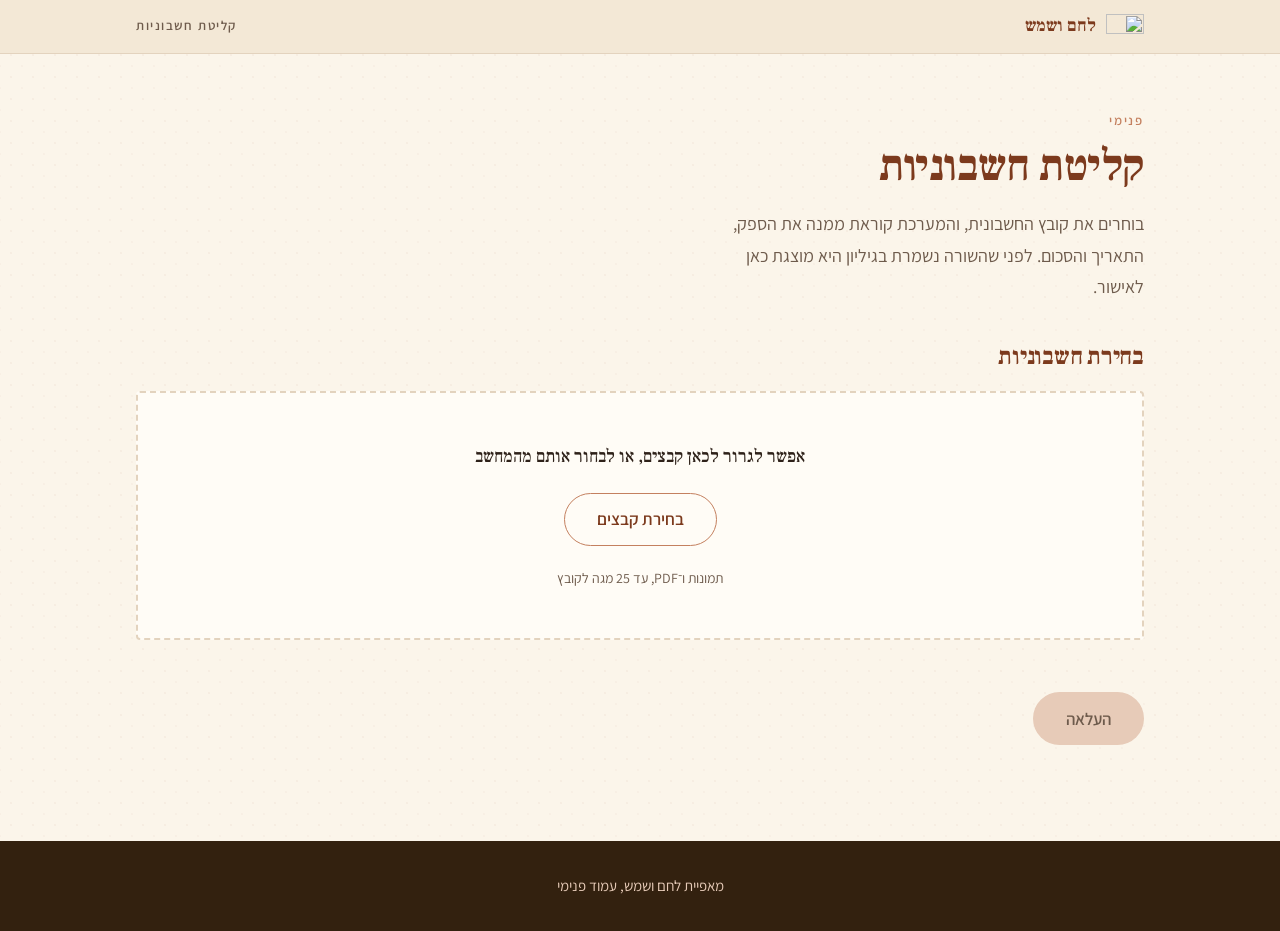
==== invoices-ty8knO3/index.html @ e580dd77 "fix: a duplicate is a final answer, not a failed save A duplicate came back as ok:false with a Hebre" ====
<!DOCTYPE html>
<html lang="he" dir="rtl">
<head>
<meta charset="UTF-8">
<meta name="viewport" content="width=device-width, initial-scale=1">
<title>קליטת חשבוניות | מאפיית לחם ושמש</title>
<meta name="robots" content="noindex, nofollow">
<link rel="preconnect" href="https://fonts.googleapis.com">
<link rel="preconnect" href="https://fonts.gstatic.com" crossorigin>
<link href="https://fonts.googleapis.com/css2?family=Assistant:wght@400;500;600&family=Frank+Ruhl+Libre:wght@500;700&display=swap" rel="stylesheet">
<!-- ?v= בסוף כל נכס: בלי זה הדפדפן מגיש invoices.js מהמטמון גם אחרי
     פריסה חדשה, וזה כבר עלה לנו בסבב בדיקה שלם שנראה כמו באג בשרת.
     מעלים את המספר בכל שינוי בקבצים האלה. -->
<link rel="stylesheet" href="../style.css?v=6">
<link rel="stylesheet" href="invoices.css?v=6">
</head>
<body>

<a class="skip" href="#pick">דילוג לבחירת הקבצים</a>

<!-- ========== סרגל עליון, זהה לאתר ========== -->
<header class="topbar">
  <div class="wrap topbar__inner">
    <a class="topbar__brand" href="../index.html">
      <img class="topbar__mark"
           src="https://res.cloudinary.com/j4gfglsu/image/upload/e_trim/c_crop,g_north,w_1.0,h_0.66/e_make_transparent:12/f_png,q_auto,w_160/lehem-veshemesh-bakery/logo-lehem-veshemesh.jpg"
           alt="" width="160" height="107">
      <span>לחם ושמש</span>
    </a>
    <p class="topbar__tag">קליטת חשבוניות</p>
  </div>
</header>

<main class="intake">
  <div class="wrap">

    <div class="intake__head">
      <p class="eyebrow">פנימי</p>
      <h1>קליטת חשבוניות</h1>
      <p class="intake__lede">
        <span class="only-touch">מצלמים את החשבונית או בוחרים קובץ,</span><span
          class="only-desk">בוחרים את קובץ החשבונית,</span>
        והמערכת קוראת ממנה את הספק, התאריך והסכום.
        לפני שהשורה נשמרת בגיליון היא מוצגת כאן לאישור.
      </p>
    </div>

    <!-- ================= שלב 1, בחירת קבצים ================= -->
    <section class="step" id="pick" aria-labelledby="pick-title">
      <h2 class="step__title" id="pick-title">בחירת חשבוניות</h2>

      <div class="drop" id="drop">
        <!-- שני נוסחים, אחד לכל סוג מכשיר. במחשב אין מצלמה שמפנים אל
             נייר, ולכן גם הכפתור וגם המשפט שמזכיר אותו יורדים. -->
        <p class="drop__text">
          <span class="only-touch">אפשר לצלם את החשבונית, או לבחור קובץ מהמכשיר</span>
          <span class="only-desk">אפשר לגרור לכאן קבצים, או לבחור אותם מהמחשב</span>
        </p>
        <div class="drop__actions">
          <button class="btn btn--solid" type="button" id="btn-camera">צילום חשבונית</button>
          <button class="btn btn--outline" type="button" id="btn-browse">בחירת קבצים</button>
        </div>
        <p class="drop__hint">תמונות ו־PDF, עד 25 מגה לקובץ</p>
      </div>

      <!-- שני שדות נפרדים. capture פותח מצלמה ישירות, ובלעדיו נפתחת גלריית הקבצים.
           בטלפון שדה אחד עם capture מסתיר את האפשרות לבחור קובץ קיים, ולכן שניים. -->
      <input class="visually-hidden" type="file" id="file-camera"
             accept="image/*" capture="environment" multiple>
      <input class="visually-hidden" type="file" id="file-browse"
             accept="image/*,application/pdf" multiple>

      <ul class="picked" id="picked"></ul>

      <p class="form__status" id="pick-status" role="status" aria-live="polite" hidden></p>

      <div class="step__foot">
        <button class="btn btn--solid" type="button" id="btn-upload" disabled>העלאה</button>
        <button class="btn btn--quiet" type="button" id="btn-clear" hidden>ניקוי הרשימה</button>
      </div>
    </section>

    <!-- ================= שלב 2, קריאה ================= -->
    <section class="step" id="work" aria-labelledby="work-title" hidden>
      <h2 class="step__title" id="work-title">המערכת קוראת את החשבוניות</h2>

      <div class="meter">
        <p class="meter__count" id="work-count">נקראו 0 מתוך 0</p>
        <div class="meter__track" role="progressbar" id="work-bar"
             aria-labelledby="work-title" aria-valuemin="0" aria-valuemax="100" aria-valuenow="0">
          <span class="meter__fill" id="work-fill"></span>
        </div>
        <p class="meter__note" id="work-note">שולחים את הקבצים</p>
      </div>

      <ul class="worklist" id="worklist"></ul>

      <p class="form__status" id="work-status" role="status" aria-live="polite" hidden></p>

      <div class="step__foot">
        <button class="btn btn--outline" type="button" id="btn-recheck" hidden>בדיקה שוב</button>
      </div>
    </section>

    <!-- ================= שלב 3, אישור ================= -->
    <section class="step" id="review" aria-labelledby="review-title" hidden>
      <h2 class="step__title" id="review-title">אישור לפני שמירה</h2>
      <p class="step__lede" id="review-lede"></p>

      <ul class="reviewlist" id="reviewlist"></ul>

      <p class="form__status" id="review-status" role="status" aria-live="polite" hidden></p>

      <div class="step__foot">
        <button class="btn btn--solid" type="button" id="btn-confirm">אישור ושמירה בגיליון</button>
      </div>
    </section>

    <!-- ================= שלב 4, סיום ================= -->
    <section class="step" id="done" aria-labelledby="done-title" hidden>
      <h2 class="step__title" id="done-title">נשמר</h2>
      <p class="step__lede" id="done-lede"></p>
      <ul class="donelist" id="donelist"></ul>
      <div class="step__foot">
        <button class="btn btn--solid" type="button" id="btn-again">קליטת חשבוניות נוספות</button>
      </div>
    </section>

  </div>
</main>

<!-- ========== הגדלת חשבונית ==========
     נפתח מלחיצה על התמונה בכרטיס האישור. בלי זה אי אפשר לקרוא
     את הספרות שצריך לאשר, וזו כל הנקודה של המסך הזה.

     לוח מעוגן על חצי מסך ולא מודאל: שאר העמוד נשאר גלוי ופעיל,
     כדי שאפשר יהיה להקליד מהתמונה לשדות בלי לסגור אותה. לכן
     aria-modal הוא false, אחרת קורא מסך היה מכריז שכל השאר חסום. -->
<div class="lightbox" id="lightbox" role="dialog" aria-modal="false" aria-label="החשבונית בהגדלה" hidden>
  <div class="lightbox__bar">
    <button class="lightbox__btn" type="button" id="lb-zoom">גודל מלא</button>
    <button class="lightbox__btn" type="button" id="lb-close">סגירה</button>
  </div>
  <div class="lightbox__stage" id="lb-stage">
    <img id="lb-img" alt="">
    <iframe id="lb-doc" title="החשבונית" hidden></iframe>
  </div>
</div>

<footer class="foot foot--slim">
  <div class="wrap">
    <p class="foot__tag">מאפיית לחם ושמש, עמוד פנימי</p>
  </div>
</footer>

<script src="invoices.js?v=6" defer></script>

</body>
</html>
---- style.css ----
/* ==========================================================================
   מאפיית לחם ושמש
   עיצוב מבוסס נייד תחילה. ללא אנימציות.
   שתי משפחות פונטים: Frank Ruhl Libre לכותרות, Assistant לגוף הטקסט.
   ========================================================================== */

:root {
  /* צבעים */
  --paper:      #FBF5EA;  /* פשתן חם, רקע ראשי */
  --paper-warm: #F3E8D6;  /* פשתן כהה יותר, רצועות */
  --card:       #FFFCF6;  /* קרמיקה, כרטיסים וטפסים */
  --brick:      #9A4A26;  /* לבנה שרופה, מהכיתוב בלוגו */
  --brick-deep: #7C3A1D;
  --clay:       #C4805F;  /* חמר, מהשמש בלוגו */
  --clay-pale:  #E7CBB8;
  --crust:      #C98A3C;  /* קרום אפוי */
  --ink:        #2E2119;  /* חום כהה, טקסט */
  --ink-soft:   #6E5B4C;  /* חום עמום, טקסט משני */
  --line:       #E3D3BE;  /* קווי הפרדה */
  --dark:       #33210F;  /* פוטר */

  /* טיפוגרפיה */
  --display: "Frank Ruhl Libre", "Times New Roman", serif;
  --body: "Assistant", "Segoe UI", sans-serif;

  /* מרווחים */
  --gap: 1.25rem;
  --pad-y: 4.5rem;
  --wrap: 68rem;
  --radius: 4px;
}

/* ---------- איפוס ---------- */
*, *::before, *::after { box-sizing: border-box; }

html { -webkit-text-size-adjust: 100%; scroll-behavior: auto; }

body {
  margin: 0;
  background-color: var(--paper);
  /* מרקם נייר עדין, ללא תמונות חיצוניות */
  background-image:
    radial-gradient(rgba(154, 74, 38, 0.045) 1px, transparent 1px),
    radial-gradient(rgba(154, 74, 38, 0.03) 1px, transparent 1px);
  background-size: 22px 22px, 22px 22px;
  background-position: 0 0, 11px 11px;
  color: var(--ink);
  font-family: var(--body);
  font-size: 1.0625rem;
  line-height: 1.75;
  font-weight: 400;
}

img { max-width: 100%; height: auto; display: block; }

h1, h2, h3 {
  font-family: var(--display);
  font-weight: 700;
  line-height: 1.2;
  margin: 0;
  color: var(--brick-deep);
  letter-spacing: -0.01em;
}

h2 { font-size: clamp(1.75rem, 6vw, 2.5rem); }
h3 { font-size: 1.25rem; font-weight: 500; }

p { margin: 0 0 1.1em; }
p:last-child { margin-bottom: 0; }

a { color: var(--brick); }

:focus-visible {
  outline: 2px solid var(--brick);
  outline-offset: 3px;
}

.skip {
  position: absolute;
  width: 1px;
  height: 1px;
  overflow: hidden;
  clip-path: inset(50%);
  white-space: nowrap;
  background: var(--brick);
  color: var(--paper);
  padding: 0.75rem 1rem;
  z-index: 10;
}
.skip:focus {
  position: static;
  width: auto;
  height: auto;
  clip-path: none;
  display: inline-block;
}

/* ---------- עוגן פריסה ---------- */
.wrap {
  width: 100%;
  max-width: var(--wrap);
  margin-inline: auto;
  padding-inline: 1.5rem;
}

.eyebrow {
  font-family: var(--body);
  font-size: 0.8125rem;
  font-weight: 600;
  letter-spacing: 0.14em;
  color: var(--clay);
  margin: 0 0 0.5rem;
}

/* ---------- כפתורים ---------- */
.btn {
  display: inline-block;
  font-family: var(--body);
  font-size: 1.0625rem;
  font-weight: 600;
  text-decoration: none;
  padding: 0.9rem 2rem;
  border-radius: 999px;
  border: 1px solid transparent;
  cursor: pointer;
}

.btn--solid {
  background: var(--brick);
  color: var(--paper);
  width: 100%;
}
.btn--solid:hover { background: var(--brick-deep); }

.btn--light {
  background: var(--paper);
  color: var(--brick-deep);
}
.btn--light:hover { background: #FFFFFF; }

/* ---------- סרגל עליון ---------- */
.topbar {
  background: var(--paper-warm);
  border-bottom: 1px solid var(--line);
}

.topbar__inner {
  display: flex;
  align-items: center;
  justify-content: space-between;
  gap: 1rem;
  padding-block: 0.7rem;
}

.topbar__brand {
  display: flex;
  align-items: center;
  gap: 0.6rem;
  text-decoration: none;
  color: var(--brick-deep);
  font-family: var(--display);
  font-weight: 700;
  font-size: 1.1rem;
}

.topbar__mark { width: 38px; height: auto; }

.topbar__phone {
  font-weight: 600;
  font-size: 0.95rem;
  text-decoration: none;
  color: var(--brick);
  direction: ltr;
}

/* ---------- כותרת ראשית ---------- */
.hero {
  padding-block: 3.5rem 3rem;
  text-align: center;
  border-bottom: 1px solid var(--line);
}

.hero__logo {
  width: 150px;
  margin-inline: auto;
  margin-bottom: 1.5rem;
}

.hero__title {
  font-size: clamp(2.25rem, 11vw, 4rem);
  color: var(--brick-deep);
}

.hero__lede {
  font-size: clamp(1.125rem, 4.5vw, 1.375rem);
  color: var(--ink);
  margin: 0.9rem auto 0;
  max-width: 40ch;
}

.hero__meta {
  margin-top: 1.4rem;
  font-size: 0.9375rem;
  letter-spacing: 0.06em;
  color: var(--ink-soft);
}

/* ---------- על המאפייה ---------- */
.about { padding-block: var(--pad-y); }

.about__grid { display: grid; gap: 2.5rem; }

.about__text p {
  color: var(--ink-soft);
  max-width: 46ch;
}

.about__text h2 { margin-bottom: 1.25rem; }

.about__figure { margin: 0; }

.about__figure img {
  width: 100%;
  border-radius: var(--radius);
}

/* ---------- באנר משלוחים ---------- */
.delivery {
  background: var(--brick);
  color: var(--paper);
  padding-block: var(--pad-y);
}

.delivery__flag {
  display: inline-block;
  font-size: 0.8125rem;
  font-weight: 600;
  letter-spacing: 0.2em;
  background: var(--clay-pale);
  color: var(--brick-deep);
  padding: 0.3rem 0.9rem;
  border-radius: 999px;
  margin: 0 0 1.1rem;
}

.delivery__title {
  color: var(--paper);
  font-size: clamp(2.25rem, 10vw, 3.5rem);
}

.delivery__sub {
  color: var(--clay-pale);
  font-size: 1.125rem;
  margin-top: 0.75rem;
  max-width: 34ch;
}

.delivery__list {
  margin: 2.5rem 0 2.5rem;
  display: grid;
  gap: 0;
}

.delivery__item {
  padding-block: 1.1rem;
  border-top: 1px solid rgba(251, 245, 234, 0.28);
}
.delivery__item:last-child { border-bottom: 1px solid rgba(251, 245, 234, 0.28); }

.delivery__item dt {
  font-size: 0.8125rem;
  font-weight: 600;
  letter-spacing: 0.1em;
  color: var(--clay-pale);
  margin-bottom: 0.15rem;
}

.delivery__item dd {
  margin: 0;
  font-family: var(--display);
  font-size: 1.1875rem;
  font-weight: 500;
  line-height: 1.5;
}

/* תרשים אזור החלוקה */
.areamap {
  margin: 0 0 2.5rem;
  max-width: 32rem;
  background: var(--paper);
  border-radius: var(--radius);
  padding: 1.25rem 1.25rem 1.1rem;
}

/* direction ltr כדי שעיגון הטקסט בתרשים יימדד לפי הצירים ולא לפי כיוון הכתיבה */
.areamap__svg { width: 100%; height: auto; display: block; direction: ltr; }

.areamap__area { fill: rgba(196, 128, 95, 0.16); }

.areamap__street {
  stroke: var(--clay);
  stroke-width: 2.5;
  stroke-linecap: round;
}

.areamap__alley {
  stroke: var(--clay);
  stroke-width: 1.5;
  stroke-dasharray: 3 5;
  opacity: 0.7;
}

.areamap__name {
  font-family: var(--body);
  font-size: 13px;
  font-weight: 600;
  fill: var(--ink-soft);
}

.areamap__pin {
  fill: var(--brick);
  stroke: var(--paper);
  stroke-width: 3;
}

.areamap__here {
  font-family: var(--body);
  font-size: 12px;
  font-weight: 600;
  fill: var(--brick);
}

.areamap__caption {
  margin-top: 0.85rem;
  font-size: 0.8125rem;
  line-height: 1.55;
  color: var(--ink-soft);
}

/* ---------- מוצרים ---------- */
.menu { padding-block: var(--pad-y); }

.menu__head { margin-bottom: 2rem; }

.menu__hint {
  margin-top: 0.75rem;
  font-size: 0.875rem;
  color: var(--ink-soft);
  letter-spacing: 0.06em;
}

.carousel {
  overflow-x: auto;
  scroll-snap-type: x mandatory;
  scrollbar-width: thin;
  scrollbar-color: var(--clay-pale) transparent;
  padding-block-end: 1rem;
}

.carousel__track {
  display: flex;
  gap: 1.25rem;
  list-style: none;
  margin: 0;
  padding: 0 1.5rem;
}

.card {
  flex: 0 0 78%;
  max-width: 20rem;
  scroll-snap-align: center;
  background: var(--card);
  border: 1px solid var(--line);
  border-radius: var(--radius);
  overflow: hidden;
  display: flex;
  flex-direction: column;
}

.card__media { position: relative; }

.card__media img {
  width: 100%;
  aspect-ratio: 4 / 5;
  object-fit: cover;
}

.ribbon {
  position: absolute;
  inset-block-end: 1rem;
  inset-inline-start: 0;
  margin: 0;
  background: var(--brick);
  color: var(--paper);
  font-family: var(--display);
  font-weight: 700;
  font-size: 1.25rem;
  line-height: 1;
  padding: 0.55rem 1.1rem 0.6rem;
  border-start-end-radius: 999px;
  border-end-end-radius: 999px;
}

.ribbon span { font-size: 0.875em; font-weight: 500; }

.card__body {
  padding: 1.25rem 1.25rem 1.5rem;
  display: flex;
  flex-direction: column;
  gap: 0.35rem;
  flex: 1;
}

.card__body h3 { color: var(--ink); }

.card__note {
  margin: 0;
  font-size: 0.9375rem;
  color: var(--clay);
  font-weight: 600;
}

/* ---------- פרטים מעשיים ---------- */
.info {
  padding-block: var(--pad-y);
  background: var(--paper-warm);
  border-block: 1px solid var(--line);
}

.info__grid {
  margin: 2.25rem 0 0;
  display: grid;
  gap: 0;
}

.info__item {
  padding-block: 1.25rem;
  border-top: 1px solid var(--line);
}
.info__item:last-child { border-bottom: 1px solid var(--line); }

.info__item dt {
  font-size: 0.8125rem;
  font-weight: 600;
  letter-spacing: 0.1em;
  color: var(--clay);
  margin-bottom: 0.2rem;
}

.info__item dd {
  margin: 0;
  font-family: var(--display);
  font-size: 1.125rem;
  font-weight: 500;
  line-height: 1.6;
  color: var(--ink);
}

.info__item a { color: var(--brick); text-decoration-thickness: 1px; }

/* ---------- טופס ---------- */
.order { padding-block: var(--pad-y); }

.order__head { margin-bottom: 2.25rem; }

.order__sub {
  margin-top: 1rem;
  font-size: 1.0625rem;
  color: var(--ink);
  max-width: 42ch;
}

.order__note {
  font-size: 0.9375rem;
  color: var(--ink-soft);
  max-width: 42ch;
}

.form {
  background: var(--card);
  border: 1px solid var(--line);
  border-radius: var(--radius);
  padding: 1.75rem 1.5rem 2rem;
  display: grid;
  gap: 1.5rem;
}

.field { display: grid; gap: 0.4rem; }

.field label,
.picker legend {
  font-size: 0.875rem;
  font-weight: 600;
  letter-spacing: 0.06em;
  color: var(--ink-soft);
}

.field input {
  font-family: var(--body);
  font-size: 1.0625rem;
  color: var(--ink);
  background: var(--paper);
  border: 1px solid var(--line);
  border-radius: var(--radius);
  padding: 0.8rem 0.9rem;
  width: 100%;
}

.field input:focus { border-color: var(--clay); }

.field__hint {
  margin: 0;
  font-size: 0.875rem;
  color: var(--ink-soft);
  line-height: 1.5;
}

.picker {
  border: 0;
  margin: 0;
  padding: 0.5rem 0 0;
}

.picker legend {
  padding: 0;
  margin-bottom: 0.75rem;
}

.picker__row:first-of-type { border-top: 1px solid var(--line); }

.picker__row {
  display: flex;
  align-items: center;
  justify-content: space-between;
  gap: 1rem;
  padding-block: 0.9rem;
  border-bottom: 1px solid var(--line);
}
.picker__row:last-child { border-bottom: 0; padding-bottom: 0; }

.picker__label {
  display: grid;
  gap: 0.1rem;
  cursor: pointer;
}

.picker__name {
  font-family: var(--display);
  font-size: 1.125rem;
  font-weight: 500;
  color: var(--ink);
  letter-spacing: 0;
}

.picker__price {
  font-size: 0.9375rem;
  color: var(--ink-soft);
}

.picker__tag {
  font-size: 0.8125rem;
  font-weight: 600;
  color: var(--clay);
}

.picker__qty {
  font-family: var(--body);
  font-size: 1.0625rem;
  text-align: center;
  width: 4.5rem;
  flex: 0 0 auto;
  color: var(--ink);
  background: var(--paper);
  border: 1px solid var(--line);
  border-radius: var(--radius);
  padding: 0.6rem 0.4rem;
}

.picker__qty:focus { border-color: var(--clay); }

/* ---------- פוטר ---------- */
.foot {
  background: var(--dark);
  color: var(--paper);
  padding-block: 3.5rem;
}

.foot__inner { display: grid; gap: 2.5rem; }

/* הלוגו על מדבקת נייר בהירה, כמו על שקית */
.foot__mark {
  width: 132px;
  background: var(--paper);
  border-radius: var(--radius);
  padding: 1.25rem 1.5rem;
  margin-bottom: 1.25rem;
}

.foot__tag {
  color: var(--clay-pale);
  font-size: 0.9375rem;
  margin: 0;
}

.foot__details {
  margin: 0;
  display: grid;
  gap: 1.4rem;
}

.foot__details dt {
  font-size: 0.75rem;
  font-weight: 600;
  letter-spacing: 0.12em;
  color: var(--clay);
  margin-bottom: 0.2rem;
}

.foot__details dd {
  margin: 0;
  font-size: 1rem;
  line-height: 1.6;
}

.foot__details a { color: var(--paper); text-decoration-thickness: 1px; }

/* ==========================================================================
   טאבלט
   ========================================================================== */
@media (min-width: 40rem) {
  :root { --pad-y: 6rem; }

  .wrap { padding-inline: 2.5rem; }

  .carousel__track { padding-inline: 2.5rem; }

  .card { flex-basis: 48%; }

  .delivery__list {
    grid-template-columns: 1fr 1fr;
    column-gap: 2.5rem;
  }

  .delivery__item:nth-last-child(2) { border-bottom: 1px solid rgba(251, 245, 234, 0.28); }

  .info__grid {
    grid-template-columns: 1fr 1fr;
    column-gap: 3rem;
  }

  .info__item:nth-last-child(2) { border-bottom: 1px solid var(--line); }

  .form { padding: 2.25rem 2rem 2.5rem; }

  .btn--solid { width: auto; justify-self: start; }

  .foot__details {
    grid-template-columns: 1fr 1fr;
    gap: 1.75rem 2.5rem;
  }
}

/* ==========================================================================
   דסקטופ
   ========================================================================== */
@media (min-width: 64rem) {
  :root { --pad-y: 7.5rem; }

  body { font-size: 1.125rem; }

  .hero { padding-block: 5.5rem 4.5rem; }
  .hero__logo { width: 240px; }

  .about__grid {
    grid-template-columns: 1fr 1.1fr;
    align-items: center;
    gap: 4.5rem;
  }

  .delivery__list {
    grid-template-columns: repeat(3, 1fr);
    column-gap: 3rem;
  }

  .delivery__item:nth-last-child(3) { border-bottom: 1px solid rgba(251, 245, 234, 0.28); }

  .menu__head { display: flex; align-items: baseline; gap: 1.5rem; flex-wrap: wrap; }
  .menu__head .eyebrow { margin-bottom: 0; }
  .menu__hint { margin-top: 0; margin-inline-start: auto; }

  .carousel__track {
    padding-inline: max(2.5rem, calc((100vw - var(--wrap)) / 2 + 2.5rem));
  }

  .card { flex-basis: 22rem; }

  .info__grid {
    grid-template-columns: repeat(3, 1fr);
    column-gap: 3.5rem;
  }

  .info__item:nth-last-child(3) { border-bottom: 1px solid var(--line); }

  .order__wrap {
    display: grid;
    grid-template-columns: 1fr 1.25fr;
    gap: 4.5rem;
    align-items: start;
  }

  .order__head { margin-bottom: 0; position: sticky; top: 3rem; }

  .foot__inner {
    grid-template-columns: 1fr 1.4fr;
    gap: 4rem;
    align-items: start;
  }

  .foot__details { grid-template-columns: 1fr 1fr; }
}

/* ---------- הדפסה ---------- */
@media print {
  body { background: #FFFFFF; color: #000000; }
  .topbar, .carousel, .form, .skip, .btn { display: none; }
  .delivery { background: #FFFFFF; color: #000000; }
  .delivery__title, .delivery__sub, .delivery__item dt { color: #000000; }
  .delivery__item { border-color: #999999; }
}

/* שדה המלכודת. מוסתר בלי display none, כדי שבוט שקורא את ה DOM
   ימלא אותו בכל זאת. אותה שיטה כמו קישור הדילוג, בלי לגרום לגלישה. */
.honeypot {
  position: absolute;
  width: 1px;
  height: 1px;
  overflow: hidden;
  clip-path: inset(50%);
  white-space: nowrap;
}

/* ---------- הודעת מצב של טופס ההזמנה ---------- */
.form__status {
  margin: 0;
  font-size: 0.9375rem;
  line-height: 1.6;
  color: var(--ink-soft);
  background: var(--paper);
  border: 1px solid var(--line);
  border-right: 3px solid var(--clay);
  border-radius: var(--radius);
  padding: 0.85rem 1rem;
}

.form__status--ok {
  color: var(--ink);
  border-right-color: var(--brick);
}

.form__status--error {
  color: var(--brick-deep);
  border-right-color: var(--crust);
}

.btn--solid:disabled {
  background: var(--clay-pale);
  color: var(--ink-soft);
  cursor: default;
}
---- invoices-ty8knO3/invoices.css ----
/* ==========================================================================
   קליטת חשבוניות
   ממשיך את style.css של האתר. כל הצבעים, הפונטים והמרווחים מגיעים משם,
   וכאן רק הרכיבים שקיימים בעמוד הזה בלבד.
   ========================================================================== */

:root {
  /* שני גוונים שלא היו נחוצים באתר השיווקי, ושומרים על אותה משפחה חמה.
     ירוק זית במקום ירוק רענן, כדי שלא ייראה כמו התראה של מערכת אחרת. */
  --olive:      #5E7245;  /* נבדק ותקין */
  --olive-pale: #E8EBDF;
  --crust-pale: #F7E7CD;  /* רקע לדגל שדורש עין */
}

/* ---------- עוזרים ---------- */

/* כל כלל display של הדף גובר על [hidden] של הדפדפן, גם כשהוא פחות
   ספציפי. ל-.btn יש display: inline-block ב-style.css, ולכן כפתור
   שנכתב <button hidden> פשוט הוצג. זה תפס אותנו פעמיים, פעם אחת
   בהגדלה ופעם אחת בכפתור "בדיקה שוב", ולכן הכלל כאן גלובלי ולא
   נקודתי למחלקה. כל אלמנט עם hidden באמת מוסתר, בלי יוצא מן הכלל. */
[hidden] { display: none !important; }

.visually-hidden {
  position: absolute;
  width: 1px;
  height: 1px;
  overflow: hidden;
  clip-path: inset(50%);
  white-space: nowrap;
}

/* ---------- סרגל עליון ---------- */
.topbar__tag {
  margin: 0;
  font-size: 0.8125rem;
  font-weight: 600;
  letter-spacing: 0.12em;
  color: var(--ink-soft);
}

/* ---------- מעטפת ---------- */
.intake { padding-block: 2.5rem 4rem; }

.intake__head { margin-bottom: 2.5rem; }

.intake__head h1 {
  font-family: var(--display);
  font-size: clamp(1.875rem, 7vw, 2.75rem);
  font-weight: 700;
  line-height: 1.2;
  margin: 0;
  color: var(--brick-deep);
}

.intake__lede {
  margin-top: 0.9rem;
  color: var(--ink-soft);
  max-width: 48ch;
}

/* ---------- שלב ---------- */
.step { margin-bottom: 1rem; }

.step__title {
  font-size: clamp(1.25rem, 4.5vw, 1.5rem);
  margin-bottom: 1.25rem;
}

.step__lede {
  color: var(--ink-soft);
  max-width: 52ch;
  margin-bottom: 1.5rem;
}

.step__foot {
  margin-top: 1.75rem;
  display: flex;
  flex-wrap: wrap;
  gap: 0.75rem;
  align-items: center;
}

/* ---------- כפתורים נוספים ---------- */
.btn--outline {
  background: transparent;
  color: var(--brick-deep);
  border-color: var(--clay);
}
.btn--outline:hover { background: var(--paper-warm); }

.btn--quiet {
  background: transparent;
  color: var(--ink-soft);
  border-color: transparent;
  padding-inline: 0.75rem;
  font-weight: 500;
  text-decoration: underline;
  text-underline-offset: 3px;
}
.btn--quiet:hover { color: var(--brick); }

.btn:disabled,
.btn--outline:disabled {
  background: var(--clay-pale);
  color: var(--ink-soft);
  border-color: transparent;
  cursor: default;
}

/* ---------- אזור הגרירה ---------- */
.drop {
  background: var(--card);
  border: 2px dashed var(--line);
  border-radius: var(--radius);
  padding: 2rem 1.5rem;
  text-align: center;
}

.drop--over {
  border-color: var(--clay);
  background: var(--paper-warm);
}

.drop__text {
  font-family: var(--display);
  font-size: 1.125rem;
  font-weight: 500;
  color: var(--ink);
  margin-bottom: 1.25rem;
}

.drop__actions {
  display: flex;
  flex-wrap: wrap;
  gap: 0.75rem;
  justify-content: center;
}

/* בנייד הכפתורים על כל הרוחב, כי מצלמים בעמידה ובאצבע אחת */
.drop__actions .btn { width: 100%; }

/* ---------- מה מוצג לפי סוג המכשיר ----------
   במחשב "צילום חשבונית" פותח דיאלוג קבצים רגיל, כלומר כפתור שני
   שעושה בדיוק את מה שהראשון עושה. hover ו-pointer יחד הם הסימן
   הטוב ביותר ל"מצביעים כאן בעכבר", ולא רוחב המסך. */
.only-desk { display: none; }

@media (hover: hover) and (pointer: fine) {
  #btn-camera { display: none; }
  .only-touch { display: none; }
  .only-desk { display: inline; }
}

.drop__hint {
  margin: 1.25rem 0 0;
  font-size: 0.875rem;
  color: var(--ink-soft);
}

/* ---------- רשימת הקבצים שנבחרו ---------- */
.picked {
  list-style: none;
  margin: 1.5rem 0 0;
  padding: 0;
  display: grid;
  gap: 0.75rem;
}

.picked__item {
  display: flex;
  align-items: center;
  gap: 1rem;
  background: var(--card);
  border: 1px solid var(--line);
  border-radius: var(--radius);
  padding: 0.75rem;
}

.thumb {
  flex: 0 0 auto;
  width: 56px;
  height: 56px;
  border-radius: var(--radius);
  background: var(--paper-warm);
  border: 1px solid var(--line);
  object-fit: cover;
}

/* תג ל־PDF, שאין לו תצוגה מקדימה */
.thumb--pdf {
  display: grid;
  place-items: center;
  font-family: var(--body);
  font-size: 0.75rem;
  font-weight: 600;
  letter-spacing: 0.08em;
  color: var(--ink-soft);
}

.picked__body { flex: 1; min-width: 0; }

.picked__name {
  margin: 0;
  font-size: 0.9375rem;
  font-weight: 600;
  color: var(--ink);
  overflow-wrap: anywhere;
}

.picked__meta {
  margin: 0.15rem 0 0;
  font-size: 0.8125rem;
  color: var(--ink-soft);
}

.picked__drop {
  flex: 0 0 auto;
  background: transparent;
  border: 1px solid var(--line);
  border-radius: var(--radius);
  color: var(--ink-soft);
  font-family: var(--body);
  font-size: 0.875rem;
  padding: 0.4rem 0.7rem;
  cursor: pointer;
}
.picked__drop:hover { border-color: var(--clay); color: var(--brick); }

/* ---------- מד התקדמות ---------- */
.meter {
  background: var(--card);
  border: 1px solid var(--line);
  border-radius: var(--radius);
  padding: 1.5rem;
  margin-bottom: 1.5rem;
}

.meter__count {
  margin: 0 0 0.9rem;
  font-family: var(--display);
  font-size: 1.375rem;
  font-weight: 700;
  color: var(--brick-deep);
}

.meter__track {
  height: 8px;
  border-radius: 999px;
  background: var(--paper-warm);
  overflow: hidden;
}

.meter__fill {
  display: block;
  height: 100%;
  width: 0;
  border-radius: 999px;
  background: var(--brick);
  transition: width 0.3s linear;
}

.meter__note {
  margin: 0.9rem 0 0;
  font-size: 0.9375rem;
  color: var(--ink-soft);
}

/* ---------- רשימת העבודה ---------- */
.worklist {
  list-style: none;
  margin: 0;
  padding: 0;
  display: grid;
  gap: 0.75rem;
}

.worklist__item {
  display: flex;
  align-items: center;
  gap: 1rem;
  background: var(--card);
  border: 1px solid var(--line);
  border-radius: var(--radius);
  padding: 0.75rem;
}

.worklist__body { flex: 1; min-width: 0; }

.worklist__name {
  margin: 0;
  font-size: 0.9375rem;
  font-weight: 600;
  color: var(--ink);
  overflow-wrap: anywhere;
}

.worklist__state {
  margin: 0.15rem 0 0;
  font-size: 0.875rem;
  color: var(--ink-soft);
}

.worklist__item--done .worklist__state { color: var(--olive); font-weight: 600; }
.worklist__item--failed { border-color: var(--crust); }
.worklist__item--failed .worklist__state { color: var(--brick); font-weight: 600; }

/* ---------- כרטיסי האישור ---------- */
.reviewlist {
  list-style: none;
  margin: 0;
  padding: 0;
  display: grid;
  gap: 1rem;
}

.rev {
  background: var(--card);
  border: 1px solid var(--line);
  border-radius: var(--radius);
  overflow: hidden;
}

/* חשבונית שדורשת עין מסומנת בפס בצד, לא בצבע רקע צועק */
.rev--check  { border-inline-start: 4px solid var(--crust); }
.rev--ok     { border-inline-start: 4px solid var(--olive); }
.rev--failed { border-inline-start: 4px solid var(--brick); }

.rev__head {
  display: flex;
  align-items: center;
  gap: 1rem;
  padding: 1rem;
  flex-wrap: wrap;
}

.rev__ident { flex: 1; min-width: 11rem; }

.rev__supplier {
  margin: 0;
  font-family: var(--display);
  font-size: 1.1875rem;
  font-weight: 700;
  color: var(--ink);
  overflow-wrap: anywhere;
}

.rev__sub {
  margin: 0.15rem 0 0;
  font-size: 0.875rem;
  color: var(--ink-soft);
}

.rev__total {
  margin: 0;
  font-family: var(--display);
  font-size: 1.625rem;
  font-weight: 700;
  color: var(--brick-deep);
  white-space: nowrap;
  direction: ltr;
}

.rev__badge {
  flex: 0 0 auto;
  font-size: 0.75rem;
  font-weight: 600;
  letter-spacing: 0.08em;
  border-radius: 999px;
  padding: 0.25rem 0.75rem;
}

.rev__badge--ok     { background: var(--olive-pale); color: var(--olive); }
.rev__badge--check  { background: var(--crust-pale); color: #8A5A16; }
.rev__badge--failed { background: var(--clay-pale); color: var(--brick-deep); }

.rev__toggle {
  background: transparent;
  border: 1px solid var(--line);
  border-radius: var(--radius);
  color: var(--ink-soft);
  font-family: var(--body);
  font-size: 0.875rem;
  font-weight: 600;
  padding: 0.45rem 0.9rem;
  cursor: pointer;
  flex: 0 0 auto;
}
.rev__toggle:hover { border-color: var(--clay); color: var(--brick); }

.rev__open { border-top: 1px solid var(--line); padding: 1.25rem 1rem 1.5rem; }

/* סיבת דחייה מהשרת. חזקה יותר מדגל, כי זו הסיבה שהשורה לא נשמרה */
.rev__reject {
  margin: 0 0 1.25rem;
  padding: 0.9rem 1rem;
  background: var(--clay-pale);
  border-inline-start: 3px solid var(--brick);
  border-radius: var(--radius);
  font-size: 0.9375rem;
  line-height: 1.55;
  font-weight: 600;
  color: var(--brick-deep);
}

/* הסיבות שבגללן החשבונית סומנה */
.rev__flags {
  list-style: none;
  margin: 0 0 1.25rem;
  padding: 0.9rem 1rem;
  background: var(--crust-pale);
  border-radius: var(--radius);
  display: grid;
  gap: 0.4rem;
}

.rev__flag {
  font-size: 0.9375rem;
  line-height: 1.5;
  color: #6E4310;
}

.rev__grid { display: grid; gap: 1.25rem; }

/* תמונת החשבונית לצד השדות, כדי שאפשר יהיה להשוות בלי לעזוב את העמוד */
.rev__shot {
  margin: 0;
  background: var(--paper-warm);
  border: 1px solid var(--line);
  border-radius: var(--radius);
  padding: 0.5rem;
}

/* התמונה יושבת בתוך כפתור, כדי שההגדלה תהיה נגישה גם מהמקלדת */
.rev__zoom {
  display: block;
  width: 100%;
  margin: 0;
  padding: 0;
  border: 0;
  background: none;
  cursor: zoom-in;
  border-radius: 2px;
}

.rev__shot img {
  width: 100%;
  max-height: 26rem;
  object-fit: contain;
  border-radius: 2px;
}

.rev__shot figcaption {
  margin-top: 0.5rem;
  font-size: 0.8125rem;
  color: var(--ink-soft);
  text-align: center;
}

/* ---------- חשבונית PDF ----------
   מוצגת ישירות ולא בתוך כפתור, כי iframe בולע את הלחיצה. הפעולות
   יושבות מתחתיה, והקישור לכרטיסייה חדשה הוא רשת הביטחון לספארי
   בנייד, שלא תמיד מרנדר PDF בתוך iframe. */
/* גובה קבוע ולא aspect-ratio. הצופה המובנה של הדפדפן הוא יישום שלם
   עם סרגל כלים משלו, ומתחת לרוחב מסוים הוא פשוט לא מרנדר את הדף.
   בעמודה של 0.85fr הוא יצא כרבע מסך וחזר ריק לגמרי. */
.rev__pdf {
  width: 100%;
  height: 26rem;
  border: 1px solid var(--line);
  border-radius: 2px;
  background: #FFFFFF;
}

.rev__docbar {
  margin-top: 0.5rem;
  display: flex;
  flex-wrap: wrap;
  gap: 0.5rem;
  justify-content: center;
}

.rev__docbtn {
  font-family: var(--body);
  font-size: 0.875rem;
  font-weight: 600;
  color: var(--brick-deep);
  background: transparent;
  border: 1px solid var(--clay);
  border-radius: 999px;
  padding: 0.4rem 1rem;
  text-decoration: none;
  cursor: pointer;
}
.rev__docbtn:hover { background: var(--paper-warm); }

/* ---------- הגדלת חשבונית ----------
   לוח מעוגן, לא שכבה שמכסה. מספר חשבונית הוא תשע ספרות ויותר, ובמודאל
   מלא צריך לזכור אותו בעל פה, לסגור את ההגדלה, ורק אז להקליד. כאן
   התמונה תופסת חצי מסך והשדות נשארים גלויים ופעילים לצידה, ולכן
   אפשר להעתיק ספרה ספרה. שאר העמוד ממשיך לגלול כרגיל. */
.lightbox {
  position: fixed;
  z-index: 50;
  background: rgba(46, 33, 25, 0.97);
  display: flex;
  flex-direction: column;
  /* נייד: חצי עליון. dvh ולא vh, אחרת סרגל הדפדפן חותך את התחתית.
     vh נשאר קודם כנפילה לדפדפנים שלא מכירים dvh. */
  inset: 0 0 auto 0;
  height: 50vh;
  height: 50dvh;
  border-bottom: 3px solid var(--clay);
}

/* הדחיפה של העמוד עצמו, כדי שהלוח לא יכסה את ראש התוכן */
body.is-docked {
  padding-top: 50vh;
  padding-top: 50dvh;
}

.lightbox__bar {
  flex: 0 0 auto;
  display: flex;
  gap: 0.75rem;
  justify-content: flex-end;
  padding: 0.75rem 1rem;
}

.lightbox__btn {
  font-family: var(--body);
  font-size: 0.9375rem;
  font-weight: 600;
  color: var(--ink);
  background: var(--paper);
  border: 1px solid var(--line);
  border-radius: 999px;
  padding: 0.55rem 1.2rem;
  cursor: pointer;
}
.lightbox__btn:hover { background: #FFFFFF; }

.lightbox__stage {
  flex: 1;
  min-height: 0;
  overflow: auto;
  display: grid;
  place-items: center;
  padding: 0 1rem 1rem;
  /* גלילה בשתי הצירים בגודל מלא, בלי שהדפדפן יתפוס את המחווה */
  touch-action: pan-x pan-y pinch-zoom;
}

.lightbox__stage img {
  max-width: 100%;
  max-height: 100%;
  object-fit: contain;
  cursor: zoom-in;
  border-radius: 2px;
}

/* בגודל מלא התמונה בגודלה הטבעי והבמה נגללת. עיגון למעלה,
   אחרת מרכוז חותך את ראש החשבונית ושם בדיוק יושב שם הספק. */
.lightbox__stage--full { place-items: start center; }

.lightbox__stage--full img {
  max-width: none;
  max-height: none;
  width: auto;
  cursor: zoom-out;
}

/* PDF בלוח: הצופה המובנה של הדפדפן ממלא את כל השטח ומנהל זום בעצמו.
   place-items במצב center היה מכווץ את ה-iframe לגודל התוכן, ולכן
   stretch דווקא כאן. */
.lightbox__stage--doc { place-items: stretch; }

.lightbox__stage iframe {
  width: 100%;
  height: 100%;
  border: 0;
  background: #FFFFFF;
}

/* אין כאן נעילת גלילה. הרקע חייב להישאר נגלל, אחרת אי אפשר להגיע
   לשדה שנמצא מתחת לקצה המסך בזמן שהתמונה פתוחה. */

.rev__fields { display: grid; gap: 1rem; }

.rev__pair { display: grid; gap: 1rem; }

.rev__field { display: grid; gap: 0.35rem; }

.rev__field label {
  font-size: 0.875rem;
  font-weight: 600;
  letter-spacing: 0.06em;
  color: var(--ink-soft);
}

.rev__field input {
  font-family: var(--body);
  font-size: 1.0625rem;
  color: var(--ink);
  background: var(--paper);
  border: 1px solid var(--line);
  border-radius: var(--radius);
  padding: 0.75rem 0.85rem;
  width: 100%;
}

.rev__field input:focus { border-color: var(--clay); }

/* שדה תאריך ומספרים חייבים כיוון ltr גם בדף rtl.
   הפקד המובנה של התאריך בנוי משלושה חלקים, והדפדפן מסדר אותם לפי
   כיוון האלמנט. ב-rtl הם התהפכו והוצג "Sep 2026 11" במקום 11 Sep 2026.
   אותו דבר נכון למספרים: סכום הוא תמיד ltr, גם כשהתווית לידו בעברית.
   text-align נשאר ימין כדי שהשדות יישארו מיושרים עם שאר הטופס. */
.rev__field input[type="date"],
.rev__field input[inputmode="decimal"],
.rev__field input[inputmode="numeric"] {
  direction: ltr;
  text-align: right;
}

/* שדה ששונה ביד מסומן, כדי שברור מה נקרא ומה תוקן */
.rev__field input.is-edited {
  border-color: var(--clay);
  background: #FFFFFF;
}

.rev__field input[inputmode="decimal"] { direction: ltr; text-align: start; }

/* שורת החשבון החי מתחת לשדות הסכום */
.rev__math {
  margin: 0;
  font-size: 0.9375rem;
  line-height: 1.6;
  border-radius: var(--radius);
  padding: 0.75rem 0.9rem;
  background: var(--paper);
  border: 1px solid var(--line);
  color: var(--ink-soft);
}

.rev__math--ok {
  background: var(--olive-pale);
  border-color: #CFD8C0;
  color: var(--olive);
  font-weight: 600;
}

.rev__math--off {
  background: var(--crust-pale);
  border-color: #E8CFA4;
  color: #8A5A16;
  font-weight: 600;
}

.rev__failed {
  padding: 1rem;
  margin: 0;
  font-size: 0.9375rem;
  color: var(--brick-deep);
}

/* ---------- סיכום ---------- */
.donelist {
  list-style: none;
  margin: 0;
  padding: 0;
  display: grid;
  gap: 0;
}

.donelist__item {
  display: flex;
  justify-content: space-between;
  align-items: baseline;
  gap: 1rem;
  padding-block: 0.9rem;
  border-top: 1px solid var(--line);
}
.donelist__item:last-child { border-bottom: 1px solid var(--line); }

.donelist__who {
  font-family: var(--display);
  font-size: 1.0625rem;
  font-weight: 500;
  color: var(--ink);
}

.donelist__what {
  font-size: 0.875rem;
  color: var(--ink-soft);
}

.donelist__sum {
  font-family: var(--display);
  font-weight: 700;
  color: var(--brick-deep);
  white-space: nowrap;
  direction: ltr;
}

/* ---------- פוטר דק ---------- */
.foot--slim { padding-block: 2rem; text-align: center; }
.foot--slim .foot__tag { color: var(--clay-pale); }

/* ==========================================================================
   טאבלט ומעלה
   ========================================================================== */
@media (min-width: 40rem) {
  .intake { padding-block: 3.5rem 5rem; }

  .drop { padding: 3rem 2rem; }
  .drop__actions .btn { width: auto; }

  .rev__pair { grid-template-columns: 1fr 1fr 1fr; }

  .rev__math { grid-column: 1 / -1; }
}

@media (min-width: 64rem) {
  /* התמונה בצד השדות רק כשיש מקום אמיתי לשתיהן */
  .rev__grid {
    grid-template-columns: 0.85fr 1.15fr;
    gap: 2rem;
    align-items: start;
  }

  /* PDF הוא היוצא מן הכלל: הוא צריך רוחב אמיתי כדי להיות קריא, ולכן
     הוא תופס את שתי העמודות והשדות יורדים מתחתיו. להשוואה צד לצד יש
     את כפתור ההגדלה, שפותח אותו על חצי מסך לצד השדות. */
  .rev__grid > .rev__shot--doc { grid-column: 1 / -1; }
  .rev__shot--doc .rev__pdf { height: 32rem; }

  /* מכאן ומעלה ההגדלה עוברת מחצי עליון לחצי ימני. חשבונית היא מסמך
     לאורך, וחצי מסך לגובה מראה ממנה הרבה יותר מחצי לרוחב.
     ימין ולא שמאל, כדי שההגדלה תיפתח באותו צד שבו כבר יושבת התמונה
     הקטנה בכרטיס. העין לא צריכה לקפוץ לצד השני של המסך. */
  .lightbox {
    inset: 0 0 0 auto;
    width: 50vw;
    height: auto;
    border-bottom: 0;
    border-left: 3px solid var(--clay);
  }

  body.is-docked {
    padding-top: 0;
    padding-right: 50vw;
  }
}
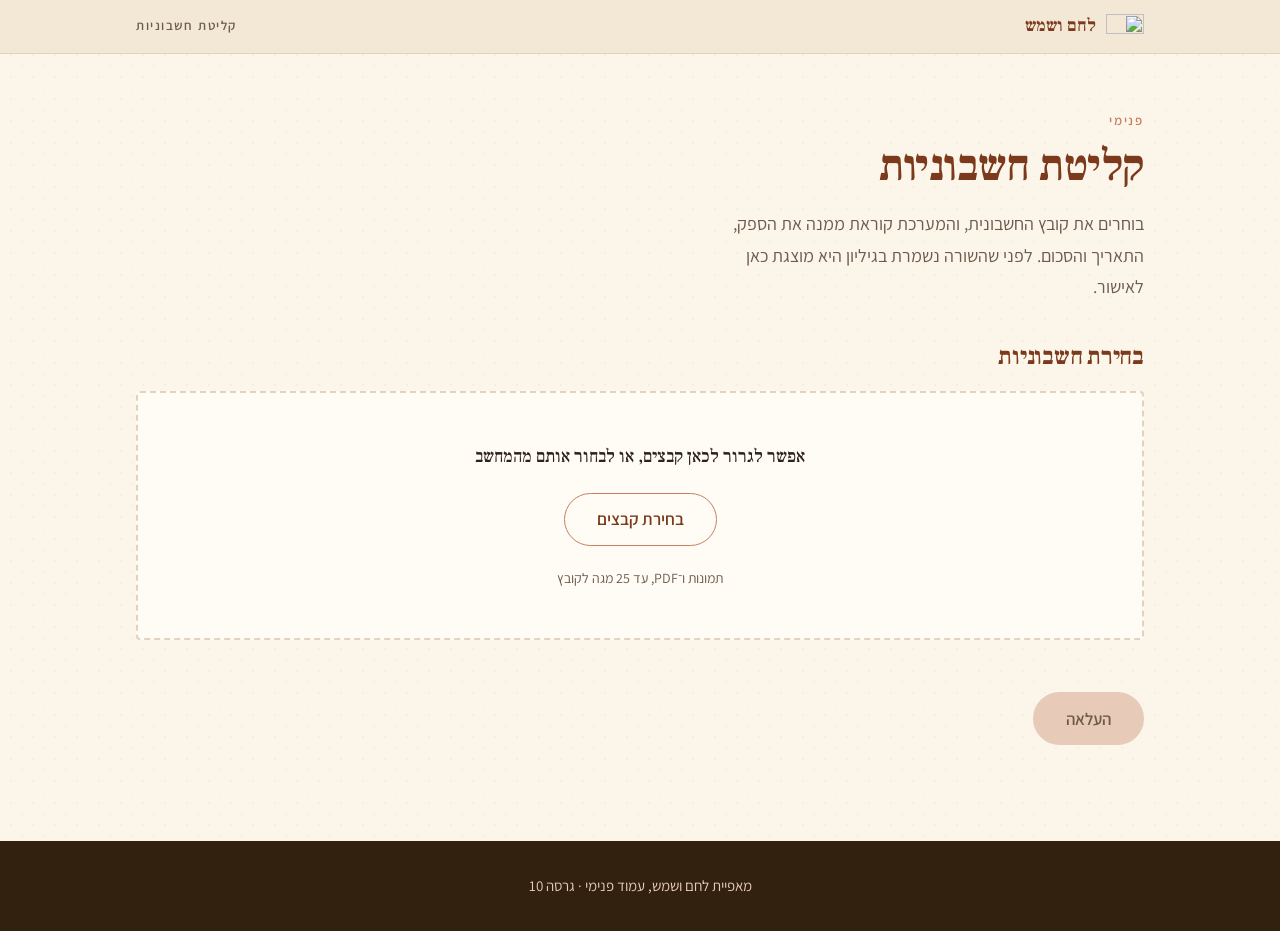
==== commit 3cb6ab6e: "fix: discard polls from before the tab went away, and show which build is live The previous fix stop" ====
--- a/invoices-ty8knO3/index.html
+++ b/invoices-ty8knO3/index.html
@@ -11,8 +11,8 @@
 <!-- ?v= בסוף כל נכס: בלי זה הדפדפן מגיש invoices.js מהמטמון גם אחרי
      פריסה חדשה, וזה כבר עלה לנו בסבב בדיקה שלם שנראה כמו באג בשרת.
      מעלים את המספר בכל שינוי בקבצים האלה. -->
-<link rel="stylesheet" href="../style.css?v=6">
-<link rel="stylesheet" href="invoices.css?v=6">
+<link rel="stylesheet" href="../style.css?v=10">
+<link rel="stylesheet" href="invoices.css?v=10">
 </head>
 <body>
 
@@ -149,11 +149,11 @@
 
 <footer class="foot foot--slim">
   <div class="wrap">
-    <p class="foot__tag">מאפיית לחם ושמש, עמוד פנימי</p>
+    <p class="foot__tag">מאפיית לחם ושמש, עמוד פנימי · <span id="build"></span></p>
   </div>
 </footer>
 
-<script src="invoices.js?v=6" defer></script>
+<script src="invoices.js?v=10" defer></script>
 
 </body>
 </html>
--- a/invoices-ty8knO3/invoices.css
+++ b/invoices-ty8knO3/invoices.css
@@ -371,6 +371,7 @@
 }
 
 .rev__badge--ok     { background: var(--olive-pale); color: var(--olive); }
+.rev__badge--skip   { background: var(--clay-pale); color: var(--brick-deep); }
 .rev__badge--check  { background: var(--crust-pale); color: #8A5A16; }
 .rev__badge--failed { background: var(--clay-pale); color: var(--brick-deep); }
 
@@ -386,6 +387,17 @@
   cursor: pointer;
   flex: 0 0 auto;
 }
+
+/* הוצאה מהשמירה היא פעולה הרסנית לכרטיס הזה, ולכן היא לא נראית
+   כמו "פתיחה לעריכה" שלידה. הפיכה, אבל לא בהיסח הדעת. */
+.rev__toggle--skip {
+  border-color: var(--clay-pale);
+  color: var(--brick);
+}
+.rev__toggle--skip:hover { background: var(--paper-warm); }
+
+/* כרטיס שהוצא מהשמירה. עמום, ועדיין קריא, כי צריך לראות מה הוצא. */
+.rev--skipped { opacity: 0.66; }
 .rev__toggle:hover { border-color: var(--clay); color: var(--brick); }
 
 .rev__open { border-top: 1px solid var(--line); padding: 1.25rem 1rem 1.5rem; }
@@ -589,7 +601,10 @@
 
 .rev__pair { display: grid; gap: 1rem; }
 
-.rev__field { display: grid; gap: 0.35rem; }
+/* min-width אפס, כי פריט ב-grid הוא min-width: auto כברירת מחדל והוא
+   מסרב להתכווץ מתחת לרוחב התוכן שלו. הפקד המובנה של התאריך ב-iOS הוא
+   רכיב עם רוחב מובנה משלו, ולכן הוא גלש מחוץ לכרטיס במקום להצטמצם. */
+.rev__field { display: grid; gap: 0.35rem; min-width: 0; }
 
 .rev__field label {
   font-size: 0.875rem;
@@ -607,6 +622,15 @@
   border-radius: var(--radius);
   padding: 0.75rem 0.85rem;
   width: 100%;
+  min-width: 0;
+  max-width: 100%;
+}
+
+/* ספארי בנייד מתעלם מ-width על פקד תאריך כל עוד הוא במראה המובנה שלו.
+   ביטול המראה מחזיר אותו להתנהג כמו שדה רגיל, ואז 100% נשמר. */
+.rev__field input[type="date"] {
+  -webkit-appearance: none;
+  appearance: none;
 }
 
 .rev__field input:focus { border-color: var(--clay); }
@@ -681,6 +705,14 @@
   padding-block: 0.9rem;
   border-top: 1px solid var(--line);
 }
+
+/* חשבונית שכבר הייתה בגיליון. מוצגת עמומה כדי שיהיה ברור במבט אחד
+   שהיא לא נוספה, ובכל זאת מוצגת, כי מי שהעלה אותה צריך לדעת מה קרה לה. */
+.donelist__item--dup {
+  opacity: 0.62;
+  border-inline-start: 3px solid var(--clay-pale);
+  padding-inline-start: 0.75rem;
+}
 .donelist__item:last-child { border-bottom: 1px solid var(--line); }
 
 .donelist__who {
@@ -729,11 +761,11 @@
     align-items: start;
   }
 
-  /* PDF הוא היוצא מן הכלל: הוא צריך רוחב אמיתי כדי להיות קריא, ולכן
-     הוא תופס את שתי העמודות והשדות יורדים מתחתיו. להשוואה צד לצד יש
-     את כפתור ההגדלה, שפותח אותו על חצי מסך לצד השדות. */
-  .rev__grid > .rev__shot--doc { grid-column: 1 / -1; }
-  .rev__shot--doc .rev__pdf { height: 32rem; }
+  /* PDF יושב לצד השדות כמו תמונה, אבל בעמודה שווה ולא בשליש.
+     הצופה המובנה של הדפדפן הוא יישום עם סרגל כלים משלו, ובעמודה
+     צרה מדי הוא לא מרנדר את הדף בכלל. */
+  .rev__grid--doc { grid-template-columns: 1fr 1fr; }
+  .rev__grid--doc .rev__pdf { height: 32rem; }
 
   /* מכאן ומעלה ההגדלה עוברת מחצי עליון לחצי ימני. חשבונית היא מסמך
      לאורך, וחצי מסך לגובה מראה ממנה הרבה יותר מחצי לרוחב.
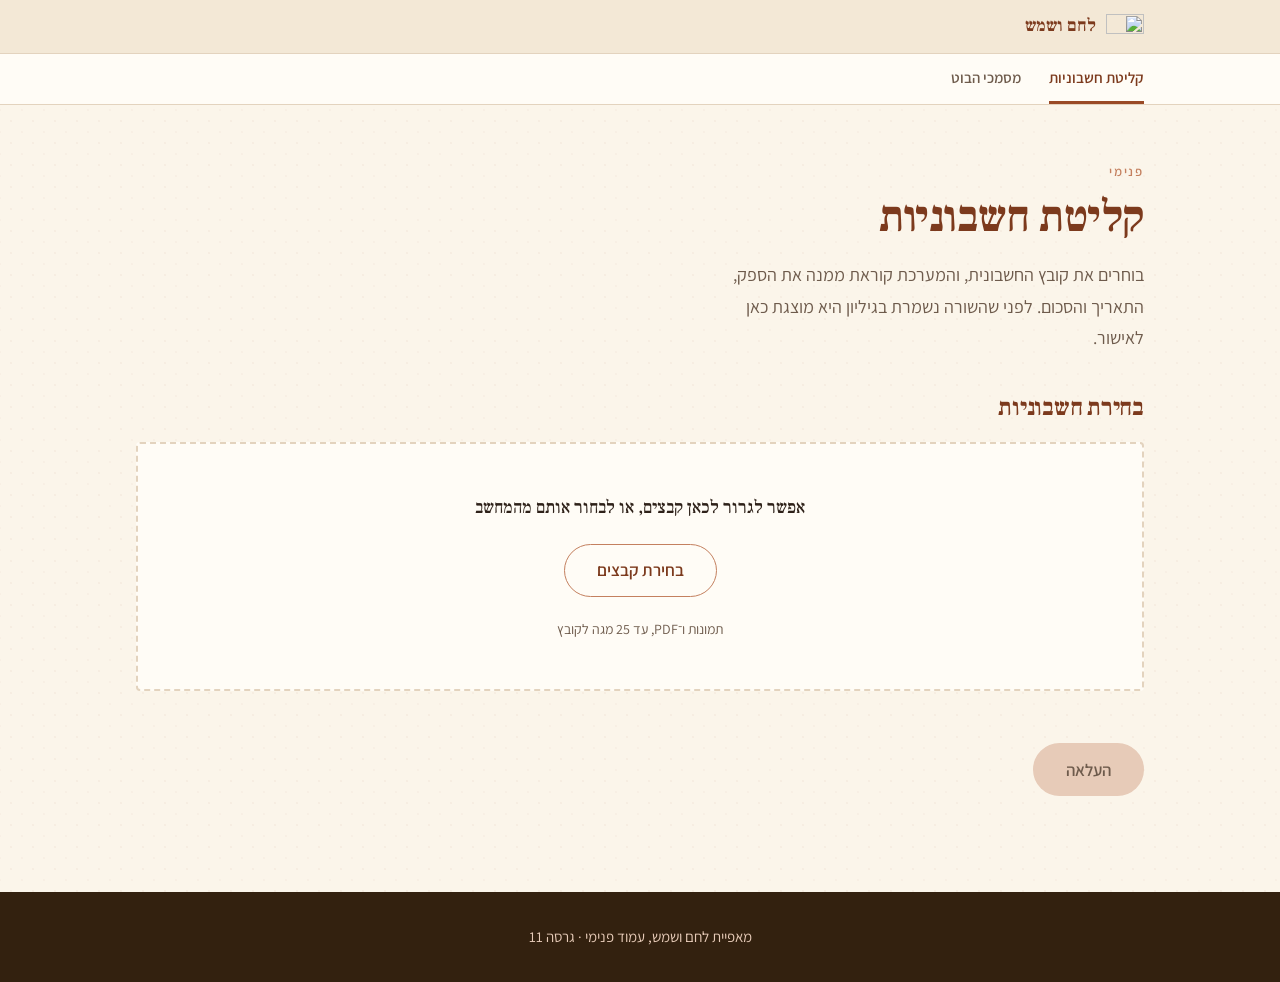
==== commit 6bc5bf26: "feat: a page for Rami and Iris to replace the bot's documents documents.html sits beside the invoice" ====
--- a/invoices-ty8knO3/index.html
+++ b/invoices-ty8knO3/index.html
@@ -11,8 +11,9 @@
 <!-- ?v= בסוף כל נכס: בלי זה הדפדפן מגיש invoices.js מהמטמון גם אחרי
      פריסה חדשה, וזה כבר עלה לנו בסבב בדיקה שלם שנראה כמו באג בשרת.
      מעלים את המספר בכל שינוי בקבצים האלה. -->
-<link rel="stylesheet" href="../style.css?v=10">
-<link rel="stylesheet" href="invoices.css?v=10">
+<link rel="stylesheet" href="../style.css?v=11">
+<link rel="stylesheet" href="admin.css?v=11">
+<link rel="stylesheet" href="invoices.css?v=11">
 </head>
 <body>
 
@@ -27,9 +28,13 @@
            alt="" width="160" height="107">
       <span>לחם ושמש</span>
     </a>
-    <p class="topbar__tag">קליטת חשבוניות</p>
   </div>
 </header>
+
+<!-- התפריט נבנה ב-nav.js, ממקום אחד לכל העמודים הפנימיים -->
+<nav class="adminnav" id="adminnav" aria-label="עמודים פנימיים">
+  <div class="wrap"><ul class="adminnav__list"></ul></div>
+</nav>
 
 <main class="intake">
   <div class="wrap">
@@ -153,7 +158,8 @@
   </div>
 </footer>
 
-<script src="invoices.js?v=10" defer></script>
+<script src="nav.js?v=11" defer></script>
+<script src="invoices.js?v=11" defer></script>
 
 </body>
 </html>
--- a/invoices-ty8knO3/admin.css
+++ b/invoices-ty8knO3/admin.css
@@ -0,0 +1,200 @@
+/* ==========================================================================
+   העמודים הפנימיים של המאפייה
+   משותף לכל העמודים שבתיקייה הזאת: קליטת חשבוניות, מסמכי הבוט, ומה שיבוא.
+   ממשיך את style.css של האתר, ונטען אחריו ולפני הקובץ של העמוד עצמו.
+   ========================================================================== */
+
+:root {
+  /* שני גוונים שלא היו נחוצים באתר השיווקי, ושומרים על אותה משפחה חמה.
+     ירוק זית במקום ירוק רענן, כדי שלא ייראה כמו התראה של מערכת אחרת. */
+  --olive:      #5E7245;  /* נבדק ותקין */
+  --olive-pale: #E8EBDF;
+  --crust-pale: #F7E7CD;  /* רקע לדגל שדורש עין */
+}
+
+/* ---------- עוזרים ---------- */
+
+/* כל כלל display של הדף גובר על [hidden] של הדפדפן, גם כשהוא פחות
+   ספציפי. ל-.btn יש display: inline-block ב-style.css, ולכן כפתור
+   שנכתב <button hidden> פשוט הוצג. זה תפס אותנו פעמיים, פעם אחת
+   בהגדלה ופעם אחת בכפתור "בדיקה שוב", ולכן הכלל כאן גלובלי ולא
+   נקודתי למחלקה. כל אלמנט עם hidden באמת מוסתר, בלי יוצא מן הכלל. */
+[hidden] { display: none !important; }
+
+.visually-hidden {
+  position: absolute;
+  width: 1px;
+  height: 1px;
+  overflow: hidden;
+  clip-path: inset(50%);
+  white-space: nowrap;
+}
+
+/* ---------- מעטפת ---------- */
+.intake { padding-block: 2.5rem 4rem; }
+
+.intake__head { margin-bottom: 2.5rem; }
+
+.intake__head h1 {
+  font-family: var(--display);
+  font-size: clamp(1.875rem, 7vw, 2.75rem);
+  font-weight: 700;
+  line-height: 1.2;
+  margin: 0;
+  color: var(--brick-deep);
+}
+
+.intake__lede {
+  margin-top: 0.9rem;
+  color: var(--ink-soft);
+  max-width: 48ch;
+}
+
+/* ---------- שלב ---------- */
+.step { margin-bottom: 1rem; }
+
+.step__title {
+  font-size: clamp(1.25rem, 4.5vw, 1.5rem);
+  margin-bottom: 1.25rem;
+}
+
+.step__lede {
+  color: var(--ink-soft);
+  max-width: 52ch;
+  margin-bottom: 1.5rem;
+}
+
+.step__foot {
+  margin-top: 1.75rem;
+  display: flex;
+  flex-wrap: wrap;
+  gap: 0.75rem;
+  align-items: center;
+}
+
+/* ---------- כפתורים נוספים ---------- */
+.btn--outline {
+  background: transparent;
+  color: var(--brick-deep);
+  border-color: var(--clay);
+}
+.btn--outline:hover { background: var(--paper-warm); }
+
+.btn--quiet {
+  background: transparent;
+  color: var(--ink-soft);
+  border-color: transparent;
+  padding-inline: 0.75rem;
+  font-weight: 500;
+  text-decoration: underline;
+  text-underline-offset: 3px;
+}
+.btn--quiet:hover { color: var(--brick); }
+
+.btn:disabled,
+.btn--outline:disabled {
+  background: var(--clay-pale);
+  color: var(--ink-soft);
+  border-color: transparent;
+  cursor: default;
+}
+
+/* ---------- אזור הגרירה ---------- */
+.drop {
+  background: var(--card);
+  border: 2px dashed var(--line);
+  border-radius: var(--radius);
+  padding: 2rem 1.5rem;
+  text-align: center;
+}
+
+.drop--over {
+  border-color: var(--clay);
+  background: var(--paper-warm);
+}
+
+.drop__text {
+  font-family: var(--display);
+  font-size: 1.125rem;
+  font-weight: 500;
+  color: var(--ink);
+  margin-bottom: 1.25rem;
+}
+
+.drop__actions {
+  display: flex;
+  flex-wrap: wrap;
+  gap: 0.75rem;
+  justify-content: center;
+}
+
+/* בנייד הכפתורים על כל הרוחב, כי מצלמים בעמידה ובאצבע אחת */
+.drop__actions .btn { width: 100%; }
+
+/* ---------- מה מוצג לפי סוג המכשיר ----------
+   במחשב "צילום חשבונית" פותח דיאלוג קבצים רגיל, כלומר כפתור שני
+   שעושה בדיוק את מה שהראשון עושה. hover ו-pointer יחד הם הסימן
+   הטוב ביותר ל"מצביעים כאן בעכבר", ולא רוחב המסך. */
+.only-desk { display: none; }
+
+@media (hover: hover) and (pointer: fine) {
+  .only-touch { display: none; }
+  .only-desk { display: inline; }
+}
+
+.drop__hint {
+  margin: 1.25rem 0 0;
+  font-size: 0.875rem;
+  color: var(--ink-soft);
+}
+
+/* ---------- תפריט העמודים ----------
+   הרשימה עצמה נבנית ב-nav.js, ממקום אחד. גובה מינימלי כדי שהעמוד
+   לא יקפוץ כשהתפריט נכנס. בטלפון, כשיהיו יותר עמודים ממה שנכנס
+   ברוחב, הרשימה נגללת לצדדים בתוך עצמה ולא מרחיבה את העמוד. */
+.adminnav {
+  background: var(--card);
+  border-bottom: 1px solid var(--line);
+  min-height: 3rem;
+}
+
+.adminnav__list {
+  list-style: none;
+  margin: 0;
+  padding: 0;
+  display: flex;
+  gap: 1.75rem;
+  overflow-x: auto;
+}
+
+.adminnav__link {
+  display: block;
+  padding: 0.7rem 0 0.6rem;
+  font-size: 0.9375rem;
+  font-weight: 600;
+  white-space: nowrap;
+  text-decoration: none;
+  color: var(--ink-soft);
+  border-bottom: 3px solid transparent;
+}
+
+.adminnav__link:hover { color: var(--brick); }
+
+.adminnav__link[aria-current="page"] {
+  color: var(--brick-deep);
+  border-bottom-color: var(--brick);
+}
+
+/* ---------- פוטר דק ---------- */
+.foot--slim { padding-block: 2rem; text-align: center; }
+.foot--slim .foot__tag { color: var(--clay-pale); }
+
+/* ==========================================================================
+   טאבלט ומעלה
+   ========================================================================== */
+@media (min-width: 40rem) {
+  .intake { padding-block: 3.5rem 5rem; }
+
+  .drop { padding: 3rem 2rem; }
+  .drop__actions .btn { width: auto; }
+}
--- a/invoices-ty8knO3/invoices.css
+++ b/invoices-ty8knO3/invoices.css
@@ -4,158 +4,13 @@
    וכאן רק הרכיבים שקיימים בעמוד הזה בלבד.
    ========================================================================== */
 
-:root {
-  /* שני גוונים שלא היו נחוצים באתר השיווקי, ושומרים על אותה משפחה חמה.
-     ירוק זית במקום ירוק רענן, כדי שלא ייראה כמו התראה של מערכת אחרת. */
-  --olive:      #5E7245;  /* נבדק ותקין */
-  --olive-pale: #E8EBDF;
-  --crust-pale: #F7E7CD;  /* רקע לדגל שדורש עין */
-}
-
-/* ---------- עוזרים ---------- */
-
-/* כל כלל display של הדף גובר על [hidden] של הדפדפן, גם כשהוא פחות
-   ספציפי. ל-.btn יש display: inline-block ב-style.css, ולכן כפתור
-   שנכתב <button hidden> פשוט הוצג. זה תפס אותנו פעמיים, פעם אחת
-   בהגדלה ופעם אחת בכפתור "בדיקה שוב", ולכן הכלל כאן גלובלי ולא
-   נקודתי למחלקה. כל אלמנט עם hidden באמת מוסתר, בלי יוצא מן הכלל. */
-[hidden] { display: none !important; }
-
-.visually-hidden {
-  position: absolute;
-  width: 1px;
-  height: 1px;
-  overflow: hidden;
-  clip-path: inset(50%);
-  white-space: nowrap;
-}
-
-/* ---------- סרגל עליון ---------- */
-.topbar__tag {
-  margin: 0;
-  font-size: 0.8125rem;
-  font-weight: 600;
-  letter-spacing: 0.12em;
-  color: var(--ink-soft);
-}
-
-/* ---------- מעטפת ---------- */
-.intake { padding-block: 2.5rem 4rem; }
-
-.intake__head { margin-bottom: 2.5rem; }
-
-.intake__head h1 {
-  font-family: var(--display);
-  font-size: clamp(1.875rem, 7vw, 2.75rem);
-  font-weight: 700;
-  line-height: 1.2;
-  margin: 0;
-  color: var(--brick-deep);
-}
-
-.intake__lede {
-  margin-top: 0.9rem;
-  color: var(--ink-soft);
-  max-width: 48ch;
-}
-
-/* ---------- שלב ---------- */
-.step { margin-bottom: 1rem; }
-
-.step__title {
-  font-size: clamp(1.25rem, 4.5vw, 1.5rem);
-  margin-bottom: 1.25rem;
-}
-
-.step__lede {
-  color: var(--ink-soft);
-  max-width: 52ch;
-  margin-bottom: 1.5rem;
-}
-
-.step__foot {
-  margin-top: 1.75rem;
-  display: flex;
-  flex-wrap: wrap;
-  gap: 0.75rem;
-  align-items: center;
-}
-
-/* ---------- כפתורים נוספים ---------- */
-.btn--outline {
-  background: transparent;
-  color: var(--brick-deep);
-  border-color: var(--clay);
-}
-.btn--outline:hover { background: var(--paper-warm); }
-
-.btn--quiet {
-  background: transparent;
-  color: var(--ink-soft);
-  border-color: transparent;
-  padding-inline: 0.75rem;
-  font-weight: 500;
-  text-decoration: underline;
-  text-underline-offset: 3px;
-}
-.btn--quiet:hover { color: var(--brick); }
-
-.btn:disabled,
-.btn--outline:disabled {
-  background: var(--clay-pale);
-  color: var(--ink-soft);
-  border-color: transparent;
-  cursor: default;
-}
-
-/* ---------- אזור הגרירה ---------- */
-.drop {
-  background: var(--card);
-  border: 2px dashed var(--line);
-  border-radius: var(--radius);
-  padding: 2rem 1.5rem;
-  text-align: center;
-}
-
-.drop--over {
-  border-color: var(--clay);
-  background: var(--paper-warm);
-}
-
-.drop__text {
-  font-family: var(--display);
-  font-size: 1.125rem;
-  font-weight: 500;
-  color: var(--ink);
-  margin-bottom: 1.25rem;
-}
-
-.drop__actions {
-  display: flex;
-  flex-wrap: wrap;
-  gap: 0.75rem;
-  justify-content: center;
-}
-
-/* בנייד הכפתורים על כל הרוחב, כי מצלמים בעמידה ובאצבע אחת */
-.drop__actions .btn { width: 100%; }
-
-/* ---------- מה מוצג לפי סוג המכשיר ----------
-   במחשב "צילום חשבונית" פותח דיאלוג קבצים רגיל, כלומר כפתור שני
-   שעושה בדיוק את מה שהראשון עושה. hover ו-pointer יחד הם הסימן
-   הטוב ביותר ל"מצביעים כאן בעכבר", ולא רוחב המסך. */
-.only-desk { display: none; }
-
+/* הכללים המשותפים לכל העמודים הפנימיים עברו ל-admin.css, שנטען לפני
+   הקובץ הזה. כאן רק מה שקיים בעמוד החשבוניות בלבד. */
+
+/* במחשב "צילום חשבונית" פותח דיאלוג קבצים רגיל, כלומר כפתור שני
+   שעושה בדיוק את מה שהראשון עושה. */
 @media (hover: hover) and (pointer: fine) {
   #btn-camera { display: none; }
-  .only-touch { display: none; }
-  .only-desk { display: inline; }
-}
-
-.drop__hint {
-  margin: 1.25rem 0 0;
-  font-size: 0.875rem;
-  color: var(--ink-soft);
 }
 
 /* ---------- רשימת הקבצים שנבחרו ---------- */
@@ -735,19 +590,10 @@
   direction: ltr;
 }
 
-/* ---------- פוטר דק ---------- */
-.foot--slim { padding-block: 2rem; text-align: center; }
-.foot--slim .foot__tag { color: var(--clay-pale); }
-
 /* ==========================================================================
    טאבלט ומעלה
    ========================================================================== */
 @media (min-width: 40rem) {
-  .intake { padding-block: 3.5rem 5rem; }
-
-  .drop { padding: 3rem 2rem; }
-  .drop__actions .btn { width: auto; }
-
   .rev__pair { grid-template-columns: 1fr 1fr 1fr; }
 
   .rev__math { grid-column: 1 / -1; }
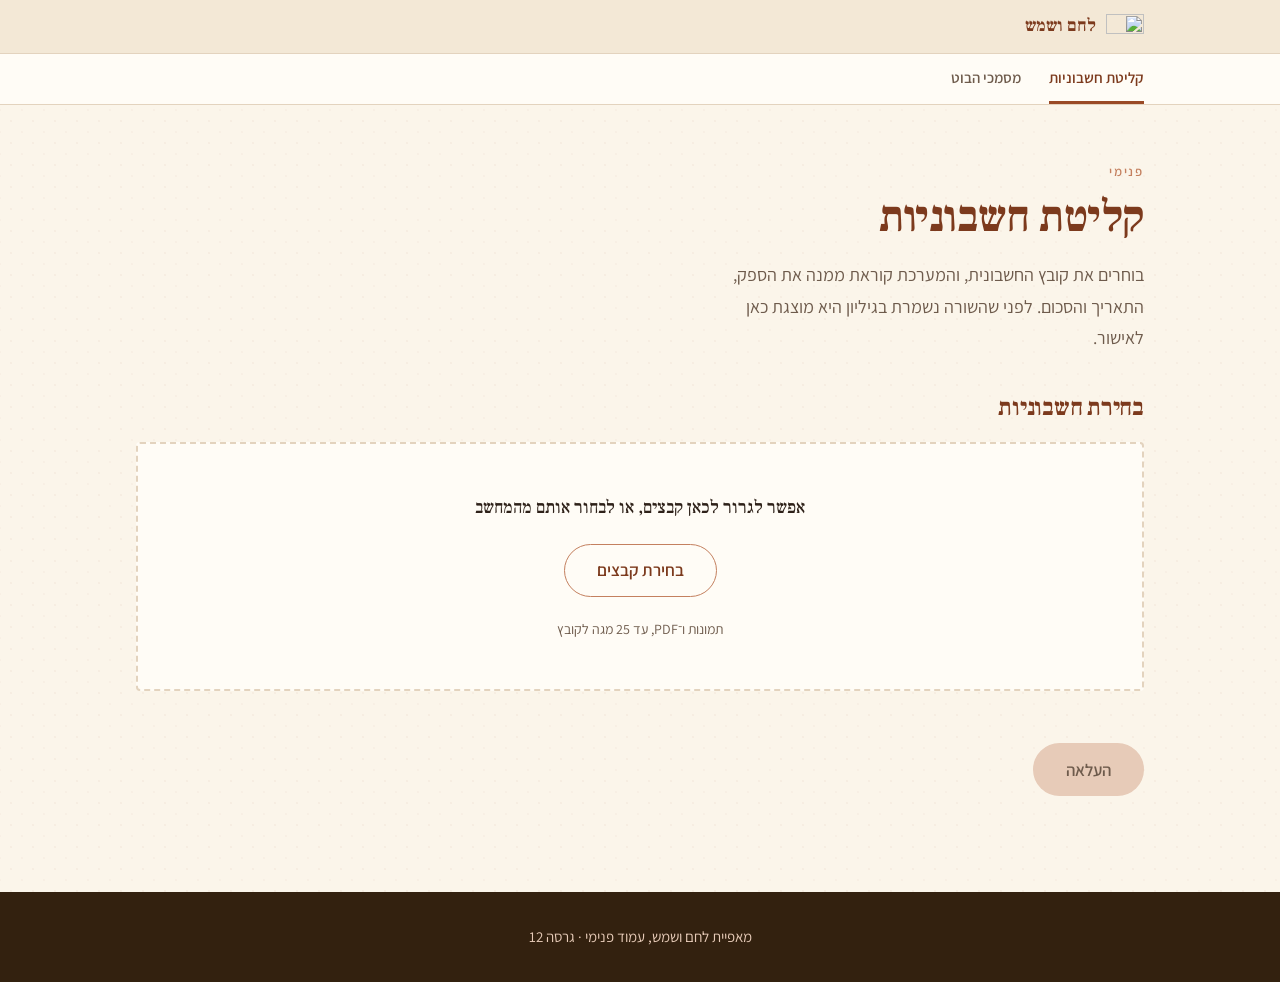
==== commit 1bcd2b1a: "fix: a dropped upload keeps checking for two minutes, not once A disconnect does not stop the n8n ru" ====
--- a/invoices-ty8knO3/index.html
+++ b/invoices-ty8knO3/index.html
@@ -11,9 +11,9 @@
 <!-- ?v= בסוף כל נכס: בלי זה הדפדפן מגיש invoices.js מהמטמון גם אחרי
      פריסה חדשה, וזה כבר עלה לנו בסבב בדיקה שלם שנראה כמו באג בשרת.
      מעלים את המספר בכל שינוי בקבצים האלה. -->
-<link rel="stylesheet" href="../style.css?v=11">
-<link rel="stylesheet" href="admin.css?v=11">
-<link rel="stylesheet" href="invoices.css?v=11">
+<link rel="stylesheet" href="../style.css?v=12">
+<link rel="stylesheet" href="admin.css?v=12">
+<link rel="stylesheet" href="invoices.css?v=12">
 </head>
 <body>
 
@@ -158,8 +158,8 @@
   </div>
 </footer>
 
-<script src="nav.js?v=11" defer></script>
-<script src="invoices.js?v=11" defer></script>
+<script src="nav.js?v=12" defer></script>
+<script src="invoices.js?v=12" defer></script>
 
 </body>
 </html>
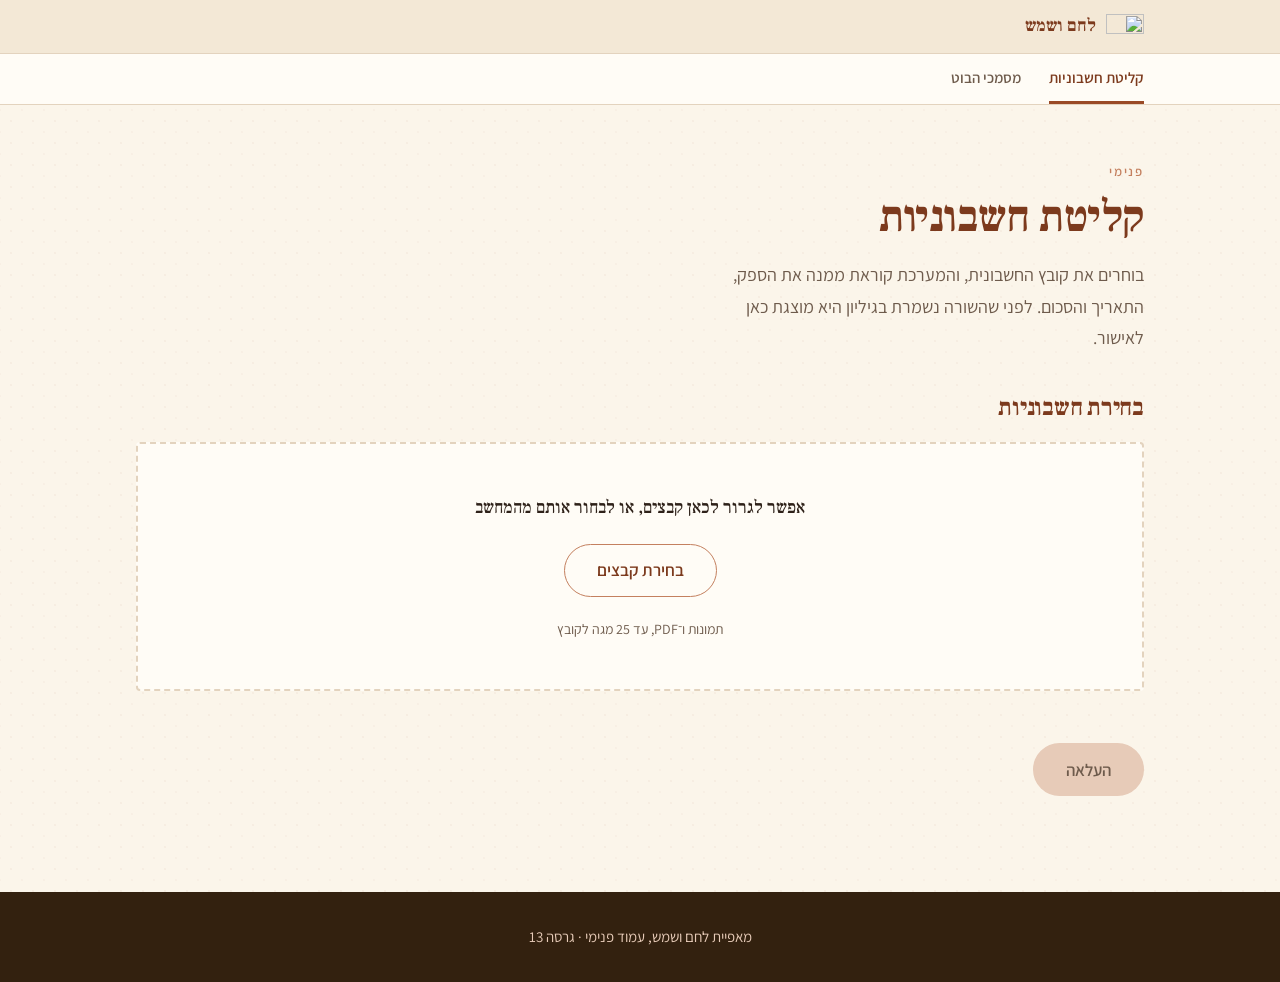
==== commit 76252d61: "fix: a first upload no longer warns about deleting a document that isn't there Choosing a type that " ====
--- a/invoices-ty8knO3/index.html
+++ b/invoices-ty8knO3/index.html
@@ -11,9 +11,9 @@
 <!-- ?v= בסוף כל נכס: בלי זה הדפדפן מגיש invoices.js מהמטמון גם אחרי
      פריסה חדשה, וזה כבר עלה לנו בסבב בדיקה שלם שנראה כמו באג בשרת.
      מעלים את המספר בכל שינוי בקבצים האלה. -->
-<link rel="stylesheet" href="../style.css?v=12">
-<link rel="stylesheet" href="admin.css?v=12">
-<link rel="stylesheet" href="invoices.css?v=12">
+<link rel="stylesheet" href="../style.css?v=13">
+<link rel="stylesheet" href="admin.css?v=13">
+<link rel="stylesheet" href="invoices.css?v=13">
 </head>
 <body>
 
@@ -158,8 +158,8 @@
   </div>
 </footer>
 
-<script src="nav.js?v=12" defer></script>
-<script src="invoices.js?v=12" defer></script>
+<script src="nav.js?v=13" defer></script>
+<script src="invoices.js?v=13" defer></script>
 
 </body>
 </html>
